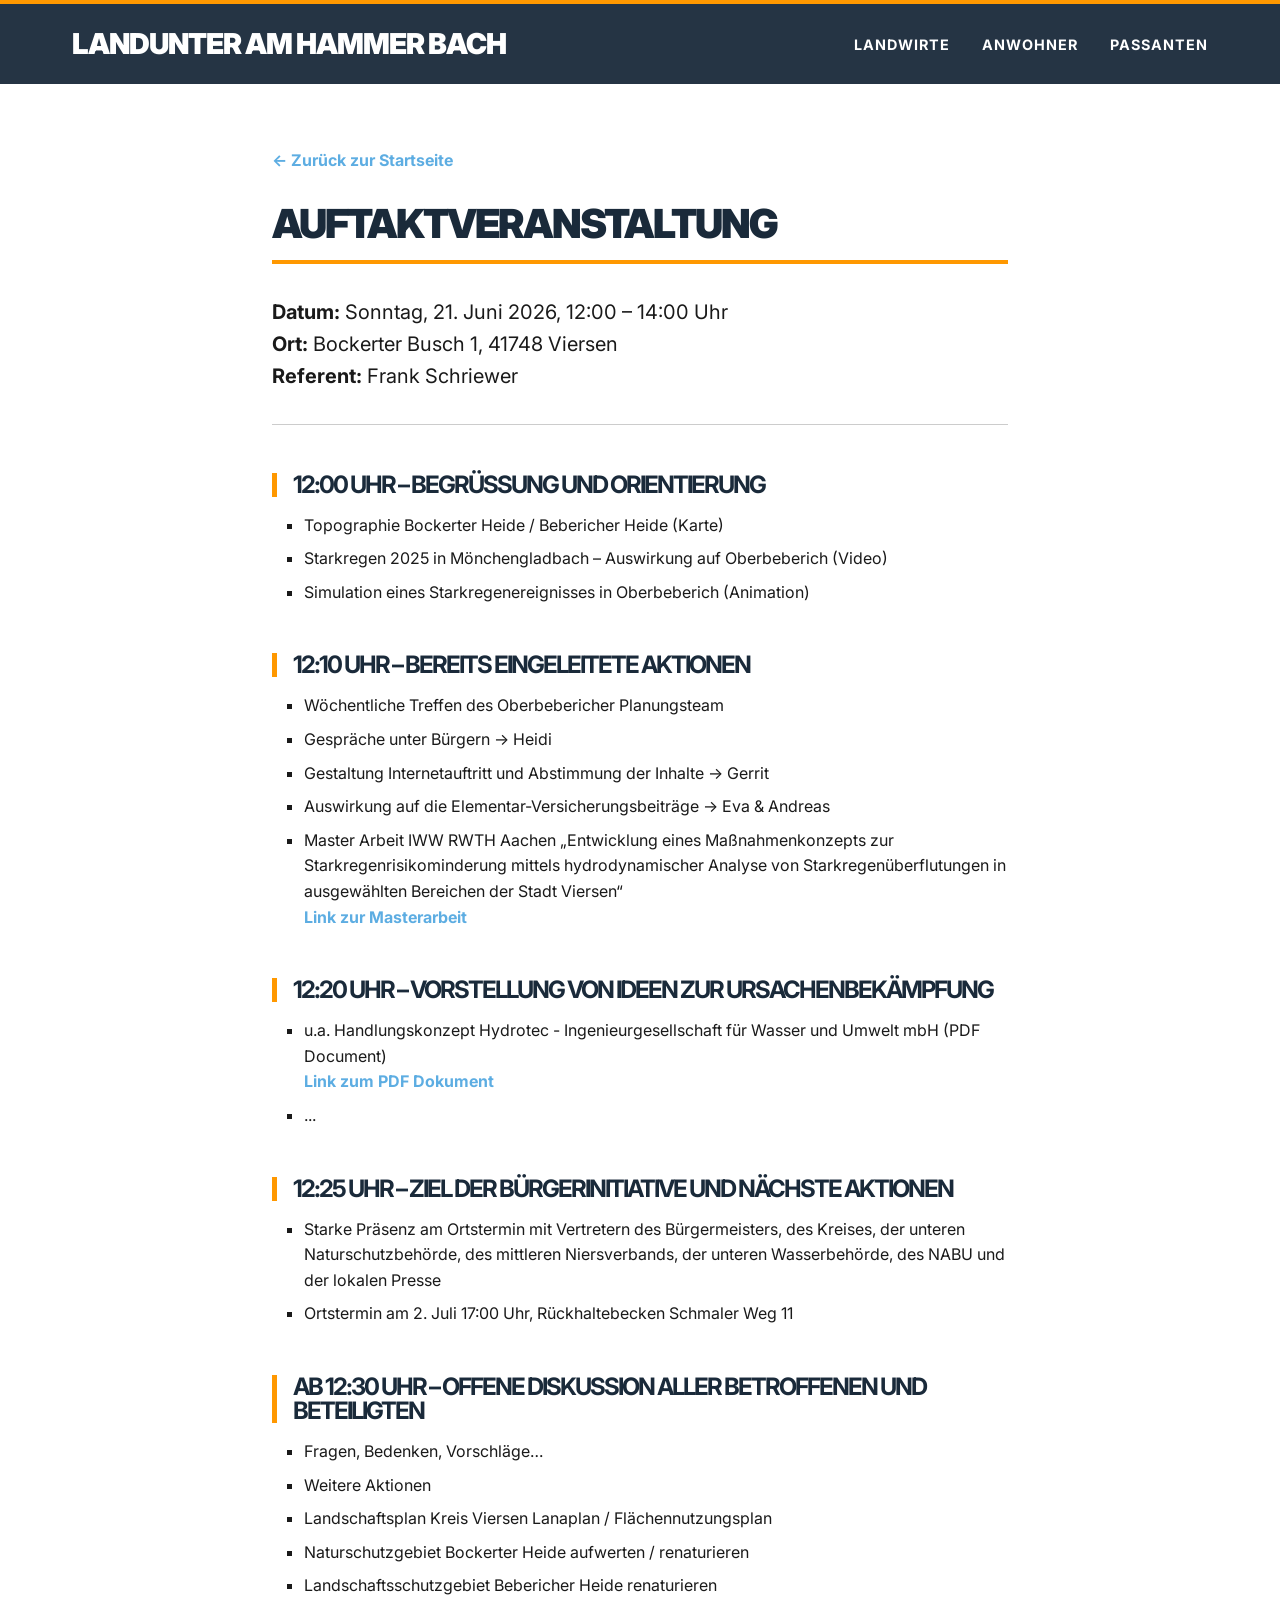
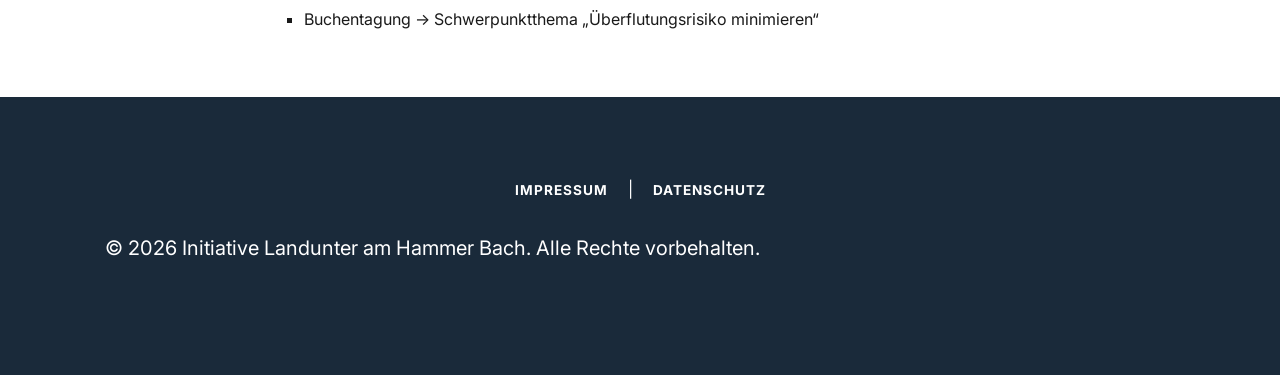
==== agenda.html @ cad873fd "added AUftaktveranstaltung meeting agenda" ====
<!DOCTYPE html>
<html lang="de">
<head>
    <meta charset="UTF-8">
    <meta name="viewport" content="width=device-width, initial-scale=1.0">
    <title>Agenda - Auftaktveranstaltung - Landunter am Hammer&nbsp;Bach</title>
    <link rel="stylesheet" href="style.css">
</head>
<body class="legal-page">
    <header>
        <nav>
            <div class="logo"><a href="index.html">Landunter am Hammer&nbsp;Bach</a></div>
            <ul>
                <li><a href="index.html#landwirte">Landwirte</a></li>
                <li><a href="index.html#anwohner">Anwohner</a></li>
                <li><a href="index.html#passanten">Passanten</a></li>
            </ul>
        </nav>
    </header>

    <main class="legal-container">
        <a href="index.html" class="back-link">← Zurück zur Startseite</a>
        
        <h1>Auftaktveranstaltung</h1>
        
        <p><strong>Datum:</strong> Sonntag, 21. Juni 2026, 12:00 &ndash; 14:00 Uhr<br>
        <strong>Ort:</strong> Bockerter Busch 1, 41748 Viersen<br>
        <strong>Referent:</strong> Frank Schriewer</p>

        <hr style="border: 0; border-top: 1px solid #ccc; margin: 2rem 0;">

        <h2>12:00 Uhr &ndash; Begrüßung und Orientierung</h2>
        <ul>
            <li>Topographie Bockerter Heide / Bebericher Heide (Karte)</li>
            <li>Starkregen 2025 in Mönchengladbach &ndash; Auswirkung auf Oberbeberich (Video)</li>
            <li>Simulation eines Starkregenereignisses in Oberbeberich (Animation)</li>
        </ul>

        <h2>12:10 Uhr &ndash; Bereits eingeleitete Aktionen</h2>
        <ul>
            <li>Wöchentliche Treffen des Oberbebericher Planungsteam</li>
            <li>Gespräche unter Bürgern &rarr; Heidi</li>
            <li>Gestaltung Internetauftritt und Abstimmung der Inhalte &rarr; Gerrit</li>
            <li>Auswirkung auf die Elementar-Versicherungsbeiträge &rarr; Eva &amp; Andreas</li>
            <li>
                Master Arbeit IWW RWTH Aachen &bdquo;Entwicklung eines Maßnahmenkonzepts zur Starkregenrisikominderung mittels hydrodynamischer Analyse von Starkregenüberflutungen in ausgewählten Bereichen der Stadt Viersen&ldquo;<br>
                <a href="https://www.iww.rwth-aachen.de/cms/iww/Studium/~lyhp/Studien-und-Abschlussarbeiten/" target="_blank" rel="noopener">Link zur Masterarbeit</a>
            </li>
        </ul>

        <h2>12:20 Uhr &ndash; Vorstellung von Ideen zur Ursachenbekämpfung</h2>
        <ul>
            <li>
                u.a. Handlungskonzept Hydrotec - Ingenieurgesellschaft für Wasser und Umwelt mbH (PDF Document)<br>
                <a href="https://www.kreis-viersen.de/system/files/dokumente/Starkregenrisikomanagement_Kreis_Viersen_-_Konzept.pdf" target="_blank" rel="noopener">Link zum PDF Dokument</a>
            </li>
            <li>...</li>
        </ul>

        <h2>12:25 Uhr &ndash; Ziel der Bürgerinitiative und nächste Aktionen</h2>
        <ul>
            <li>Starke Präsenz am Ortstermin mit Vertretern des Bürgermeisters, des Kreises, der unteren Naturschutzbehörde, des mittleren Niersverbands, der unteren Wasserbehörde, des NABU und der lokalen Presse</li>
            <li>Ortstermin am 2. Juli 17:00 Uhr, Rückhaltebecken Schmaler Weg 11</li>
        </ul>

        <h2>ab 12:30 Uhr &ndash; Offene Diskussion aller Betroffenen und Beteiligten</h2>
        <ul>
            <li>Fragen, Bedenken, Vorschläge&hellip;</li>
            <li>Weitere Aktionen</li>
            <li>Landschaftsplan Kreis Viersen Lanaplan / Flächennutzungsplan</li>
            <li>Naturschutzgebiet Bockerter Heide aufwerten / renaturieren</li>
            <li>Landschaftsschutzgebiet Bebericher Heide renaturieren</li>
            <li>Buchentagung &rarr; Schwerpunktthema &bdquo;Überflutungsrisiko minimieren&ldquo;</li>
        </ul>
    </main>

    <footer>
        <div class="footer-links">
            <a href="impressum.html">Impressum</a> | 
            <a href="datenschutz.html">Datenschutz</a>
        </div>
        <p>&copy; 2026 Initiative Landunter am Hammer&nbsp;Bach. Alle Rechte vorbehalten.</p>
    </footer>
</body>
</html>
---- style.css ----
@import url('https://fonts.googleapis.com/css2?family=Inter:wght@400;700;900&display=swap');

:root {
    --primary-color: #1a2a3a;
    --secondary-color: #5dade2; /* Light Blue */
    --accent-color: #ff9800;    /* Orange */
    --bg-color: #ffffff;
    --text-color: #1a1a1a;
    --white: #ffffff;
    --overlay: rgba(255, 255, 255, 0.85);
    --shadow: 0 10px 30px rgba(0, 0, 0, 0.15);
}

* {
    box-sizing: border-box;
    margin: 0;
    padding: 0;
}

html {
    scroll-behavior: smooth;
}

body {
    font-family: 'Inter', sans-serif;
    line-height: 1.5;
    color: var(--text-color);
    background-color: var(--bg-color);
    overflow-x: hidden;
}

/* Header & Nav */
header {
    background-color: rgba(26, 42, 58, 0.95);
    backdrop-filter: blur(10px);
    color: var(--white);
    padding: 1.5rem 0;
    position: sticky;
    top: 0;
    z-index: 1000;
    border-top: 4px solid var(--accent-color);
}

nav {
    max-width: 1200px;
    margin: 0 auto;
    display: flex;
    justify-content: space-between;
    align-items: center;
    padding: 0 2rem;
}

.logo {
    font-size: 1.8rem;
    font-weight: 900;
    letter-spacing: -1px;
    text-transform: uppercase;
    line-height: 1.1; /* Tighter spacing for multi-line logo */
}

.logo a {
    color: inherit;
    text-decoration: none;
    transition: color 0.3s ease;
}

.logo a:hover {
    color: var(--secondary-color);
}

nav ul {
    display: flex;
    list-style: none;
}

nav ul li {
    margin-left: 2rem;
}

nav ul li a {
    color: var(--white);
    text-decoration: none;
    font-weight: 700;
    font-size: 0.9rem;
    text-transform: uppercase;
    letter-spacing: 1px;
    transition: color 0.3s ease;
}

nav ul li a:hover {
    color: var(--secondary-color);
}

/* Main Sections */
section {
    position: relative;
    padding: 8rem 2rem;
    min-height: 80vh;
    display: flex;
    align-items: center;
    justify-content: center;
    background-size: cover;
    background-position: center;
    background-attachment: fixed;
    scroll-margin-top: 100px; /* Offset for sticky header */
}

#intro {
    padding-top: 4rem; /* Reduced top padding for intro specifically */
}

/* Section Backgrounds (Placeholders) */
#intro { background-image: linear-gradient(rgba(26, 42, 58, 0.85), rgba(26, 42, 58, 0.85)), url('https://images.unsplash.com/photo-1541844053589-3462f40a7731?q=80&w=2070&auto=format&fit=crop'); color: var(--white); }
#landwirte { background-image: url('https://images.unsplash.com/photo-1500382017468-9049fed747ef?q=80&w=2000&auto=format&fit=crop'); }
#anwohner { background-image: url('https://images.unsplash.com/photo-1512917774080-9991f1c4c750?q=80&w=2000&auto=format&fit=crop'); }
#passanten { background-image: url('https://images.unsplash.com/photo-1441974231531-c6227db76b6e?q=80&w=2000&auto=format&fit=crop'); }

/* Content Boxes */
.content-box {
    position: relative;
    z-index: 2;
    background: var(--overlay);
    padding: 4rem;
    border-radius: 4px;
    max-width: 900px;
    width: 100%;
    box-shadow: var(--shadow);
    color: var(--text-color);
}

#intro .content-box {
    background: transparent;
    color: var(--white);
    box-shadow: none;
    text-align: center;
    max-width: 1000px;
}

.hero-text {
    margin-bottom: 4rem;
}

.hero-text h1 {
    text-shadow: 0 5px 15px rgba(0,0,0,0.5);
    margin-bottom: 1rem;
}

.hero-text .subtitle {
    font-size: 1.5rem;
    font-weight: 700;
    text-transform: uppercase;
    color: var(--accent-color);
    letter-spacing: 3px;
    display: block;
    margin-bottom: 2rem;
}

.hero-actions {
    margin-top: 3rem;
}

.scroll-link {
    color: var(--white);
    text-decoration: none;
    font-size: 1.2rem;
    font-weight: 700;
    text-transform: uppercase;
    letter-spacing: 2px;
    border-bottom: 2px solid var(--accent-color);
    padding-bottom: 5px;
    transition: all 0.3s ease;
    animation: bounce 2s infinite;
    display: inline-block;
}

.scroll-link:hover {
    color: var(--accent-color);
    border-color: var(--white);
}

@keyframes bounce {
    0%, 20%, 50%, 80%, 100% {transform: translateY(0);}
    40% {transform: translateY(-10px);}
    60% {transform: translateY(-5px);}
}

h1, h2 {
    font-weight: 900;
    text-transform: uppercase;
    letter-spacing: -2px;
    line-height: 1;
    margin-bottom: 2rem;
}

h1 { font-size: clamp(2rem, 6vw, 4rem); }
h2 { font-size: clamp(2rem, 5vw, 3rem); color: var(--primary-color); }

p {
    font-size: 1.25rem;
    margin-bottom: 2rem;
    max-width: 800px;
}

#intro p { margin: 0 auto 3rem; }

/* CTA Portal */
.cta-box {
    margin-top: 6rem;
    background: rgba(255, 255, 255, 0.1);
    backdrop-filter: blur(15px);
    border: 1px solid rgba(255, 255, 255, 0.2);
    padding: 3rem;
    border-radius: 12px;
    color: var(--white);
}

.cta-box p {
    font-size: 1.4rem;
    font-weight: 900;
    text-transform: uppercase;
    letter-spacing: 1px;
    margin-bottom: 2rem !important;
}

.cta-links {
    display: flex;
    justify-content: center;
    gap: 2rem;
    flex-wrap: wrap;
}

.cta-button {
    background-color: var(--white);
    color: var(--primary-color);
    padding: 1.2rem 2rem;
    border-radius: 4px;
    text-decoration: none;
    font-weight: 900;
    text-transform: uppercase;
    letter-spacing: 1px;
    transition: all 0.3s ease;
    border: 2px solid transparent;
}

.cta-button:hover {
    background-color: var(--accent-color);
    color: var(--white);
    transform: translateY(-5px);
    box-shadow: 0 10px 20px rgba(255, 152, 0, 0.4);
}

.video-intro {
    margin-top: 4rem;
    text-align: center;
}

.video-intro p {
    font-size: 1.1rem;
    font-weight: 500;
    margin-bottom: 0.5rem !important;
}

.video-intro cite {
    display: block;
    font-size: 0.85rem;
    font-style: normal;
    opacity: 0.8;
    margin-bottom: 2rem;
}

.video-intro cite a {
    color: var(--secondary-color);
    text-decoration: none;
    border-bottom: 1px solid transparent;
    transition: all 0.3s ease;
}

.video-intro cite a:hover {
    color: var(--accent-color);
    border-color: var(--accent-color);
}

.video-container {
    margin: 4rem auto;
    max-width: 900px;
    background: #000;
    border: none;
    border-radius: 12px;
    aspect-ratio: 16/9;
    box-shadow: 0 30px 60px rgba(0,0,0,0.6);
    overflow: hidden;
    position: relative;
    border: 2px solid rgba(255, 255, 255, 0.1);
}

.video-container iframe {
    position: absolute;
    top: 0;
    left: 0;
    width: 100%;
    height: 100%;
}

/* Target Groups */
.section-intro {
    font-size: 1.5rem;
    font-weight: 700;
    color: var(--secondary-color);
    border-left: 8px solid var(--accent-color);
    padding-left: 1.5rem;
    margin-bottom: 3rem;
}

.bullet-points {
    list-style: none;
    padding-left: calc(8px + 1.5rem); /* Align with text after the intro bar */
}

.bullet-points li {
    font-size: 1.2rem;
    font-weight: 500;
    margin-bottom: 1.5rem;
}

.bullet-points li::before {
    content: '→';
    color: var(--accent-color);
    font-weight: 900;
    margin-right: 0.75rem;
}

.video-placeholder::before {
    content: '▶';
    font-size: 5rem;
    display: block;
    margin-bottom: 1rem;
    color: var(--accent-color);
    animation: pulse 2s infinite;
}

@keyframes pulse {
    0% { transform: scale(1); opacity: 0.8; }
    50% { transform: scale(1.1); opacity: 1; }
    100% { transform: scale(1); opacity: 0.8; }
}

/* Floating Support Button */
.floating-cta {
    position: fixed;
    bottom: 2rem;
    right: 2rem;
    background-color: var(--accent-color);
    color: var(--white);
    padding: 1rem 2rem;
    border-radius: 50px;
    text-decoration: none;
    font-weight: 900;
    text-transform: uppercase;
    letter-spacing: 1px;
    box-shadow: 0 10px 30px rgba(255, 152, 0, 0.4);
    z-index: 1000;
    transition: all 0.3s cubic-bezier(0.175, 0.885, 0.32, 1.275);
}

.floating-cta:hover {
    transform: scale(1.1) translateY(-5px);
    background-color: var(--primary-color);
}

/* Newsletter Section */
#support {
    background-image: linear-gradient(rgba(26, 42, 58, 0.8), rgba(26, 42, 58, 0.8)), url('https://images.unsplash.com/photo-1450101499163-c8848c66ca85?q=80&w=2070&auto=format&fit=crop');
}

#support .content-box {
    background: transparent;
    color: var(--white);
    box-shadow: none;
    text-align: center;
}

#support h2 {
    color: var(--white);
}

#support .section-intro {
    color: var(--secondary-color);
    border-color: var(--accent-color);
}

.calendar-card {
    border-radius: 12px;
    overflow: hidden;
    box-shadow: 0 15px 35px rgba(0,0,0,0.2);
    max-width: 500px;
    margin: 0 auto 3rem;
    margin-bottom: -2em;
    border: 1px solid rgba(255, 255, 255, 0.1);
}

footer {
    background: var(--primary-color);
    color: var(--white);
    padding: 5rem 2rem;
    text-align: center;
    position: relative;
    z-index: 10;
}

/* Responsive */
@media (max-width: 768px) {
    header { padding: 0.8rem 0; }
    .logo { font-size: 1.3rem; }

    section { padding: 6rem 1rem; }
    .content-box { padding: 2rem 1rem; }
    nav { flex-direction: column; gap: 0.8rem; padding: 0 1rem; }
    nav ul li { margin: 0 0.5rem; }
    
    .video-container {
        aspect-ratio: 1;
        margin: 2rem 0;
    }
}

/* Footer Links Styling */
.footer-links {
    margin-bottom: 2rem;
}

.footer-links a {
    color: var(--white);
    text-decoration: none;
    margin: 0 1rem;
    font-weight: 700;
    text-transform: uppercase;
    font-size: 0.85rem;
    letter-spacing: 1px;
    transition: color 0.3s ease;
}

.footer-links a:hover {
    color: var(--secondary-color);
}

/* Legal Pages Styling */
.legal-page header {
    position: static;
}

.legal-container {
    max-width: 800px;
    margin: 4rem auto;
    padding: 0 2rem;
    min-height: calc(100vh - 400px);
}

.legal-container h1 {
    color: var(--primary-color);
    font-size: 2.5rem;
    margin-bottom: 2rem;
    font-weight: 900;
    border-bottom: 4px solid var(--accent-color);
    padding-bottom: 1rem;
}

.legal-container h2 {
    color: var(--primary-color);
    font-size: 1.5rem;
    margin-top: 3rem;
    margin-bottom: 1rem;
    font-weight: 700;
    border-left: 5px solid var(--accent-color);
    padding-left: 1rem;
}

.legal-container h3 {
    color: var(--primary-color);
    font-size: 1.15rem;
    margin-top: 2rem;
    margin-bottom: 0.5rem;
    font-weight: 700;
}

.legal-container p {
    margin-bottom: 1.2rem;
    color: var(--text-color);
    line-height: 1.6;
}

.legal-container ul {
    margin-bottom: 1.5rem;
    padding-left: 2rem;
    list-style-type: square;
}

.legal-container li {
    margin-bottom: 0.5rem;
    line-height: 1.6;
}

.legal-container a {
    color: var(--secondary-color);
    text-decoration: none;
    font-weight: 700;
    transition: color 0.3s ease;
}

.legal-container a:hover {
    color: var(--primary-color);
}

.back-link {
    display: inline-block;
    margin-bottom: 2rem;
    color: var(--primary-color);
    text-decoration: none;
    font-weight: 700;
    transition: color 0.3s ease;
}

.back-link:hover {
    color: var(--secondary-color);
}
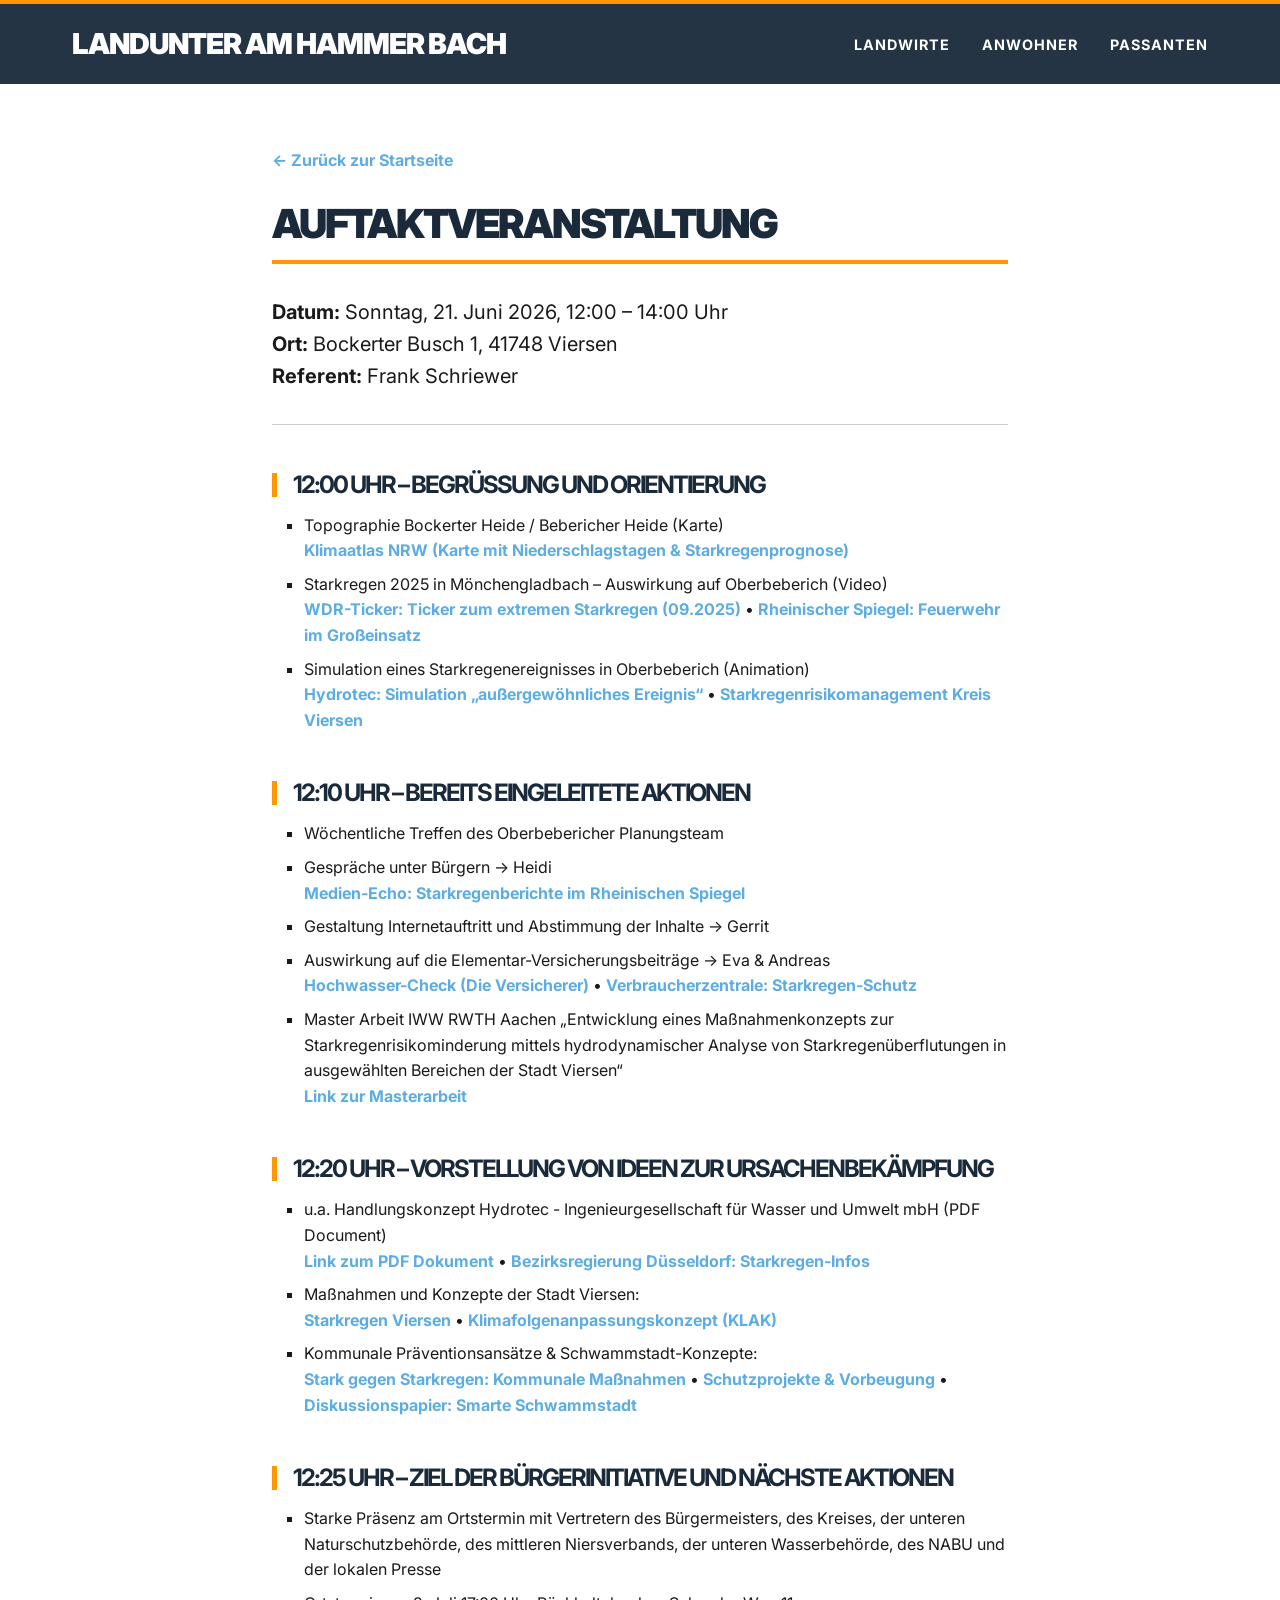
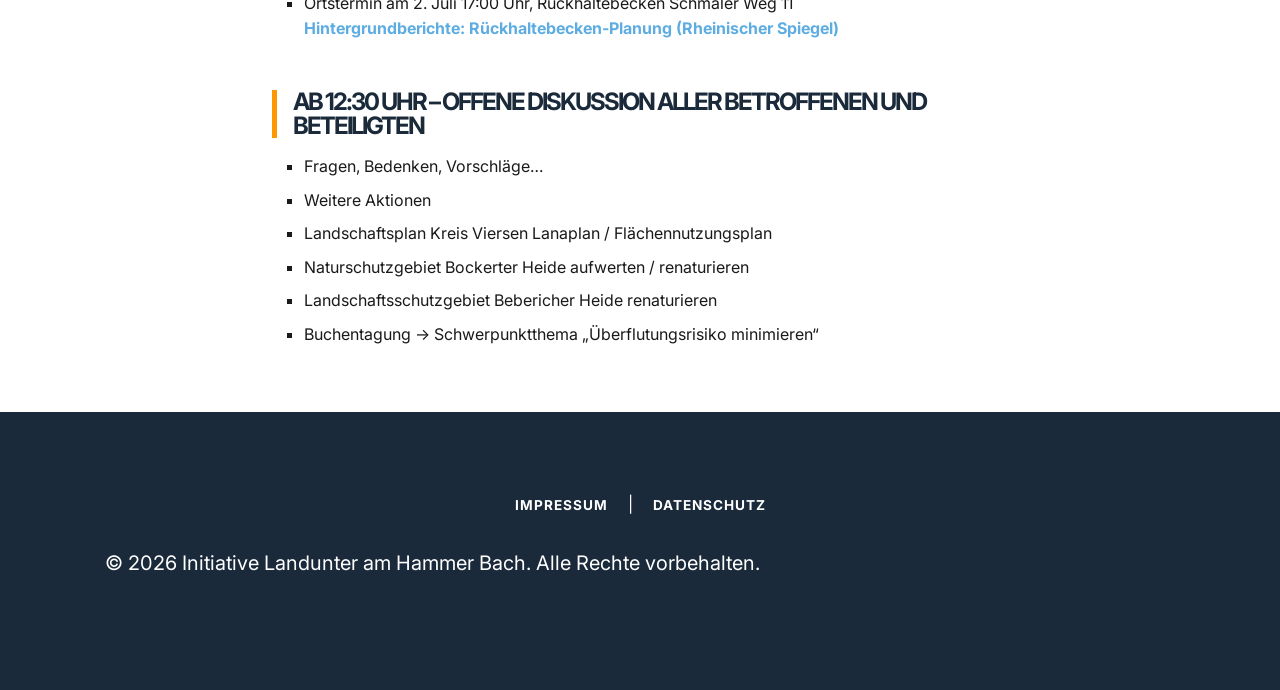
==== commit de8dde1f: "added links to meeting page" ====
--- a/agenda.html
+++ b/agenda.html
@@ -31,17 +31,35 @@
 
         <h2>12:00 Uhr &ndash; Begrüßung und Orientierung</h2>
         <ul>
-            <li>Topographie Bockerter Heide / Bebericher Heide (Karte)</li>
-            <li>Starkregen 2025 in Mönchengladbach &ndash; Auswirkung auf Oberbeberich (Video)</li>
-            <li>Simulation eines Starkregenereignisses in Oberbeberich (Animation)</li>
+            <li>
+                Topographie Bockerter Heide / Bebericher Heide (Karte)<br>
+                <a href="https://www.klimaatlas.nrw.de/klima-nrw-pluskarte" target="_blank" rel="noopener">Klimaatlas NRW (Karte mit Niederschlagstagen &amp; Starkregenprognose)</a>
+            </li>
+            <li>
+                Starkregen 2025 in Mönchengladbach &ndash; Auswirkung auf Oberbeberich (Video)<br>
+                <a href="https://www1.wdr.de/nrw/wetter/aktuell/wetter-nrw-unwetter-starkregen-100.html" target="_blank" rel="noopener">WDR-Ticker: Ticker zum extremen Starkregen (09.2025)</a> &bull; 
+                <a href="https://rheinischer-spiegel.de/starkregen-viersener-feuerwehr-im-grosseinsatz/" target="_blank" rel="noopener">Rheinischer Spiegel: Feuerwehr im Großeinsatz</a>
+            </li>
+            <li>
+                Simulation eines Starkregenereignisses in Oberbeberich (Animation)<br>
+                <a href="https://mapview.hydrotec.de/models/SR-Simulation-KVIE-aussergewoehnliches-Ereignis/" target="_blank" rel="noopener">Hydrotec: Simulation &bdquo;außergewöhnliches Ereignis&ldquo;</a> &bull; 
+                <a href="https://www.kreis-viersen.de/themen/klima/klimafolgenanpassung/starkregenrisikomanagement" target="_blank" rel="noopener">Starkregenrisikomanagement Kreis Viersen</a>
+            </li>
         </ul>
 
         <h2>12:10 Uhr &ndash; Bereits eingeleitete Aktionen</h2>
         <ul>
             <li>Wöchentliche Treffen des Oberbebericher Planungsteam</li>
-            <li>Gespräche unter Bürgern &rarr; Heidi</li>
+            <li>
+                Gespräche unter Bürgern &rarr; Heidi<br>
+                <a href="https://rheinischer-spiegel.de/?s=starkregen" target="_blank" rel="noopener">Medien-Echo: Starkregenberichte im Rheinischen Spiegel</a>
+            </li>
             <li>Gestaltung Internetauftritt und Abstimmung der Inhalte &rarr; Gerrit</li>
-            <li>Auswirkung auf die Elementar-Versicherungsbeiträge &rarr; Eva &amp; Andreas</li>
+            <li>
+                Auswirkung auf die Elementar-Versicherungsbeiträge &rarr; Eva &amp; Andreas<br>
+                <a href="https://www.dieversicherer.de/versicherer/wohnen/hochwassercheck" target="_blank" rel="noopener">Hochwasser-Check (Die Versicherer)</a> &bull; 
+                <a href="https://www.verbraucherzentrale.de/starkregen-hochwasser-unwetter-62849" target="_blank" rel="noopener">Verbraucherzentrale: Starkregen-Schutz</a>
+            </li>
             <li>
                 Master Arbeit IWW RWTH Aachen &bdquo;Entwicklung eines Maßnahmenkonzepts zur Starkregenrisikominderung mittels hydrodynamischer Analyse von Starkregenüberflutungen in ausgewählten Bereichen der Stadt Viersen&ldquo;<br>
                 <a href="https://www.iww.rwth-aachen.de/cms/iww/Studium/~lyhp/Studien-und-Abschlussarbeiten/" target="_blank" rel="noopener">Link zur Masterarbeit</a>
@@ -52,15 +70,29 @@
         <ul>
             <li>
                 u.a. Handlungskonzept Hydrotec - Ingenieurgesellschaft für Wasser und Umwelt mbH (PDF Document)<br>
-                <a href="https://www.kreis-viersen.de/system/files/dokumente/Starkregenrisikomanagement_Kreis_Viersen_-_Konzept.pdf" target="_blank" rel="noopener">Link zum PDF Dokument</a>
+                <a href="https://www.kreis-viersen.de/system/files/dokumente/Starkregenrisikomanagement_Kreis_Viersen_-_Konzept.pdf" target="_blank" rel="noopener">Link zum PDF Dokument</a> &bull; 
+                <a href="https://www.brd.nrw.de/themen/umwelt-natur/wasserwirtschaft/hochwasserrisiken-und-hochwasserschutz/starkregen" target="_blank" rel="noopener">Bezirksregierung Düsseldorf: Starkregen-Infos</a>
             </li>
-            <li>...</li>
+            <li>
+                Maßnahmen und Konzepte der Stadt Viersen:<br>
+                <a href="https://www.viersen.de/unsere-stadt/umwelt-klima/klimafolgenanpassung/starkregen-viersen" target="_blank" rel="noopener">Starkregen Viersen</a> &bull; 
+                <a href="https://www.viersen.de/unsere-stadt/umwelt-klima/klimafolgenanpassungskonzept-klak" target="_blank" rel="noopener">Klimafolgenanpassungskonzept (KLAK)</a>
+            </li>
+            <li>
+                Kommunale Präventionsansätze &amp; Schwammstadt-Konzepte:<br>
+                <a href="https://starkgegenstarkregen.de/was-konnen-kommunen-tun/" target="_blank" rel="noopener">Stark gegen Starkregen: Kommunale Maßnahmen</a> &bull; 
+                <a href="https://starkgegenstarkregen.de/schutzprojekte-und-vorbeugemassnahmen/" target="_blank" rel="noopener">Schutzprojekte &amp; Vorbeugung</a> &bull; 
+                <a href="https://zentrum-klimaanpassung.de/news/diskussionspapier-smarte-schwammstadt-und-modernes-starkregenmanagement" target="_blank" rel="noopener">Diskussionspapier: Smarte Schwammstadt</a>
+            </li>
         </ul>
 
         <h2>12:25 Uhr &ndash; Ziel der Bürgerinitiative und nächste Aktionen</h2>
         <ul>
             <li>Starke Präsenz am Ortstermin mit Vertretern des Bürgermeisters, des Kreises, der unteren Naturschutzbehörde, des mittleren Niersverbands, der unteren Wasserbehörde, des NABU und der lokalen Presse</li>
-            <li>Ortstermin am 2. Juli 17:00 Uhr, Rückhaltebecken Schmaler Weg 11</li>
+            <li>
+                Ortstermin am 2. Juli 17:00 Uhr, Rückhaltebecken Schmaler Weg 11<br>
+                <a href="https://rheinischer-spiegel.de/tag/rueckhaltebecken-planung/" target="_blank" rel="noopener">Hintergrundberichte: Rückhaltebecken-Planung (Rheinischer Spiegel)</a>
+            </li>
         </ul>
 
         <h2>ab 12:30 Uhr &ndash; Offene Diskussion aller Betroffenen und Beteiligten</h2>
